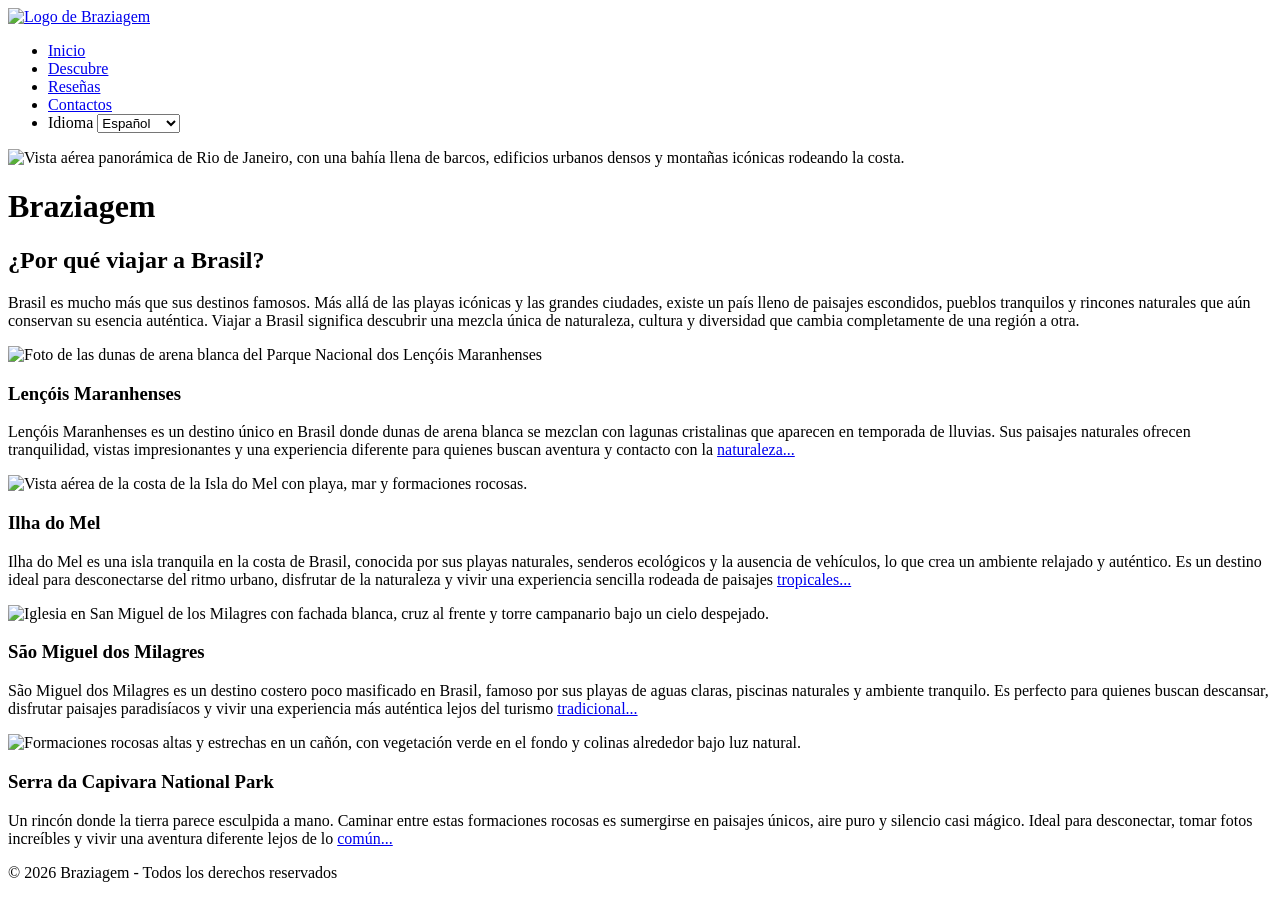
==== index.html @ 57821b8e "Add files via upload" ====
<!DOCTYPE html>
<html lang="es">
<head>
    <meta charset="UTF-8">
    <meta name="viewport" content="width=device-width, initial-scale=1.0">
    <title>Braziagem | Descubre Brasil auténtico</title>
    <meta name="description" content="Explora destinos poco conocidos de Brasil. Naturaleza, cultura y lugares únicos lejos del turismo tradicional.">
    <meta name="keywords" content="Brasil, turismo, viajes, destinos, Lençóis Maranhenses, Ilha do Mel">
    <meta name="author" content="Braziagem">
    <link rel="stylesheet" href="css/estilos.css">


</head>
<body>

    <header>

        <div class="logo">
            <a href="index.html">
                <img src="imagenes/General/logo.png" alt="Logo de Braziagem" width="150"  height="150">
            </a>
        </div>

        <nav>
            <ul>
                <li><a href="index.html">Inicio</a></li>
                <li><a href="descubre.html">Descubre</a></li>
                <li><a href="reseñas.html">Reseñas</a></li>
                <li><a href="contactos.html">Contactos</a></li>
                <li>
                    <label for="idioma">Idioma</label>
                    <select id="idioma">
                        <option value="es">Español</option>
                        <option value="en">English</option>
                        <option value="pt">Portugués</option>
                    </select>
                </li>
            </ul>
        </nav>
    
    </header>



        <main>
            

            <img src="imagenes/General/1.jpg" alt="Vista aérea panorámica de Rio de Janeiro, con una bahía llena de barcos, edificios urbanos densos y montañas icónicas rodeando la costa." class="imagen-principal">


                <h1 class="titulo-principal">Braziagem</h1>

            <div class="contenedor-blanco">

                <h2>¿Por qué viajar a Brasil?</h2>
                <p>Brasil es mucho más que sus destinos famosos. Más allá de las playas icónicas y las grandes ciudades,
                 existe un país lleno de paisajes escondidos, pueblos tranquilos y rincones naturales que aún conservan
                  su esencia auténtica. Viajar a Brasil significa descubrir una mezcla única de naturaleza, cultura y 
                  diversidad que cambia completamente de una región a otra.</p>
            </div>


        
            <div class="contenedor">
                <section class="seccion-destacados">

                    <article class="tarjeta-inicio">

                        <div class="imagen-tarjeta">
                            <img src="imagenes/Articulos/Lensois marañenses.jpg" alt="Foto de las dunas de arena blanca del Parque Nacional dos Lençóis Maranhenses ">
                        </div>

                        <div class="texto-tarjeta">
                            <h3>Lençóis Maranhenses</h3>
                            <p>Lençóis Maranhenses es un destino único en Brasil donde dunas de arena blanca se mezclan con lagunas cristalinas que aparecen en 
                                temporada de lluvias. Sus paisajes naturales ofrecen tranquilidad, vistas impresionantes y una experiencia diferente para quienes
                                 buscan aventura y contacto con la <span><a href="articulo1.html">naturaleza...</a></span></p>
                        </div>

                    </article>

                    <article class="tarjeta-inicio">

                        <div class="imagen-tarjeta">
                            <img src="imagenes/Articulos/ilha do mel.jpg" alt="Vista aérea de la costa de la Isla do Mel con playa, mar y formaciones rocosas.">
                        </div>

                        <div class="texto-tarjeta">
                            <h3>Ilha do Mel</h3>
                            <p>Ilha do Mel es una isla tranquila en la costa de Brasil, conocida por sus playas naturales, senderos ecológicos y 
                                la ausencia de vehículos, lo que crea un ambiente relajado y auténtico. Es un destino ideal para desconectarse del ritmo urbano, disfrutar de la naturaleza y
                                vivir una experiencia sencilla rodeada de paisajes <span><a href="articulo2.html">tropicales...</a></span></p>
                        </div>

                    </article>


                    <article class="tarjeta-inicio">

                        <div class="imagen-tarjeta">
                            <img src="imagenes/Articulos/San miguel de los milagros.jpg" alt="Iglesia en San Miguel de los Milagres con fachada blanca, cruz al frente y torre campanario bajo un cielo despejado.">
                        </div>

                        <div class="texto-tarjeta">
                            <h3>São Miguel dos Milagres</h3>
                            <p>São Miguel dos Milagres es un destino costero poco masificado en Brasil, famoso por sus playas de aguas claras, piscinas naturales y ambiente tranquilo.
                                Es perfecto para quienes buscan descansar, disfrutar paisajes paradisíacos y vivir una experiencia más auténtica lejos del turismo <span><a href="articulo3.html">tradicional...</a></span></p>
                        </div>

                    </article>



                    <article class="tarjeta-inicio">

                        <div class="imagen-tarjeta">
                            <img src="imagenes/Articulos/Sierra de la capibara.jpg" alt="Formaciones rocosas altas y estrechas en un cañón, con vegetación verde en el fondo y colinas alrededor bajo luz natural.">
                        </div>

                        <div class="texto-tarjeta">
                            <h3>Serra da Capivara National Park</h3>
                            <p>Un rincón donde la tierra parece esculpida a mano. Caminar entre estas formaciones rocosas es sumergirse en paisajes únicos, aire puro y silencio casi 
                                mágico. Ideal para desconectar, tomar fotos increíbles y vivir una aventura diferente lejos de lo <span><a href="articulo4.html">común...</a></span></p>
                        </div>
                    </article>




                </section>
            </div>
            </main>


            <footer>

                <div class="footer-bottom">
                    <p>© 2026 Braziagem - Todos los derechos reservados</p>
                </div>

            </footer>





        </div>

</body>
</html>
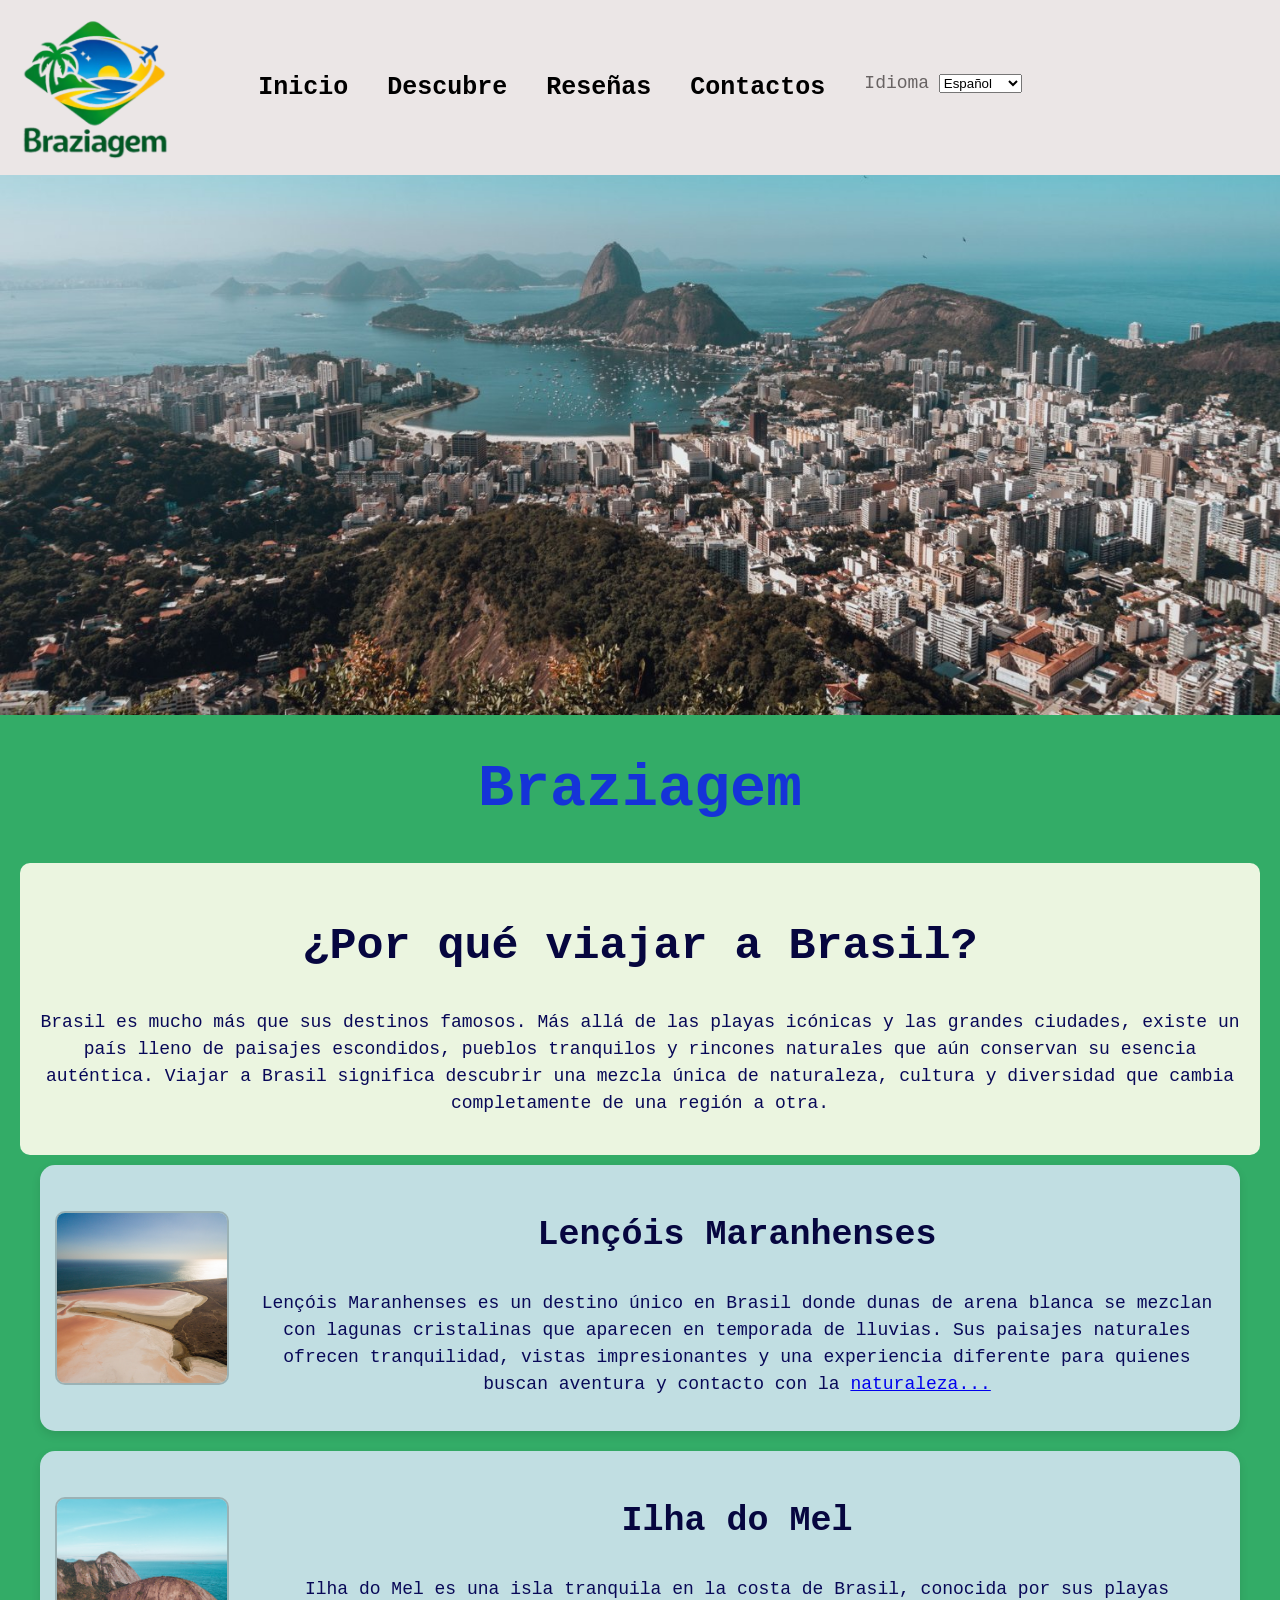
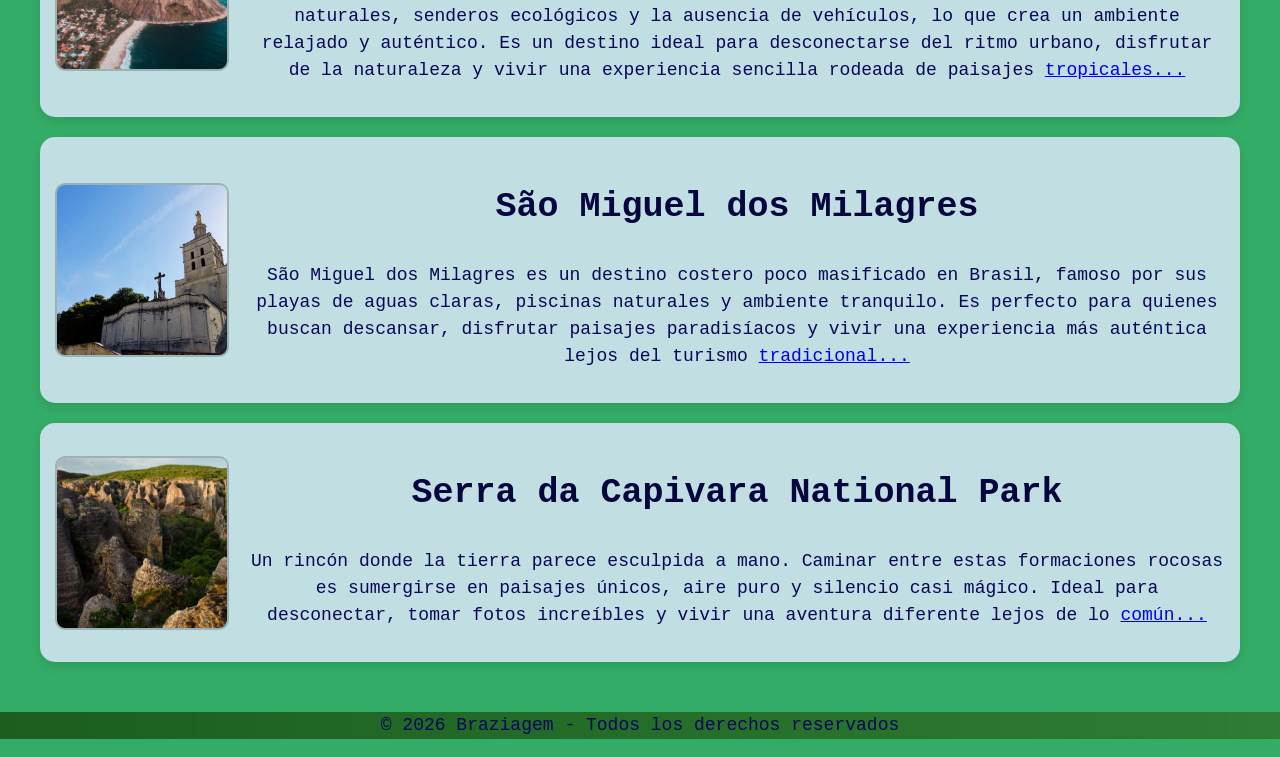
==== commit 0a3c6b19: "Update index.html" ====
--- a/index.html
+++ b/index.html
@@ -17,7 +17,7 @@
 
         <div class="logo">
             <a href="index.html">
-                <img src="imagenes/General/logo.png" alt="Logo de Braziagem" width="150"  height="150">
+                <img src="imagenes/General/logo.png" alt="Logo de Braziagem" width="150"  height="150" fetchpriority="high">
             </a>
         </div>
 
@@ -147,4 +147,4 @@
         </div>
 
 </body>
-</html>+</html>
--- a/css/estilos.css
+++ b/css/estilos.css
@@ -0,0 +1,382 @@
+body{
+    font-family: 'Courier New', Courier, monospace;  /*tipografia de la pagina*/
+    margin: 0;
+    padding: 0;
+    color: rgb(0, 0, 0);
+    background-color: #33ac67;   /* Color del fondo*/
+}
+
+.imagen-principal{
+    width: 100%;
+    height: 60vh;
+    object-fit: cover;
+    display: block;
+}
+
+.contenedor{
+    max-width: 1200px;
+    margin: 0 auto;
+    padding: 0 20px;
+}
+.contenedor-blanco{
+
+    max-width: 1200px;
+    margin: 10px auto;
+    padding: 0 10px;
+    background-color: rgb(235, 245, 224);
+    border-radius: 10px;
+    padding: 20px;
+}
+
+.contenedor-blanco-titulo{
+
+    width: fit-content;
+    max-width: 100%;
+    margin: 15px auto;
+    padding: 20px;
+    background-color: antiquewhite;
+    border-radius: 10px;
+}
+
+
+header{
+    display: grid;
+    grid-template-columns: 1fr auto 1fr;
+    align-items: center;                 /*Los centra verticalmente*/ 
+    padding: 10px 20px;        /*Agrega 10px de espacio interno en los cuatro bordes*/
+    background-color: rgb(235, 230, 230);
+    gap: 20px;
+}           
+
+
+
+.logo{
+    justify-self: start;
+}
+
+.logo img{
+    height: 150px;
+}
+
+@media (max-width: 600px){
+    .logo img{
+        height: 80px;
+    }
+}
+
+
+header nav ul li{
+    padding: 7px; 
+    cursor: pointer;
+}
+
+header nav ul li a{
+    text-decoration: none;
+    color: black;
+    font-weight: bold;
+    font-size: 25px;
+}
+
+
+
+
+header nav ul li a:hover{
+    color: #22ce6c;
+    transition: color 0.3s ease;
+}
+
+header nav ul li label{
+    margin: 0;
+    padding: 0; 
+    color: rgb(104, 99, 99);
+    font-size: 18px; 
+}
+
+h1{
+    color:rgb(21, 51, 216);                /*color de titulos h1*/
+    font-size: 60px;
+    text-align: center;
+}
+
+h2{
+    color: rgb(6, 6, 63);                   /*color de titulos h2-3*/
+    font-size: 45px;
+    text-align:center;
+}
+
+h3{
+    color: rgb(6, 6, 63);                   /*color de titulos h2-3*/
+    font-size: 35px;
+    text-align:center;
+}
+
+
+p{
+    color: rgb(8, 8, 87);                   /*color de titulos h2-3*/
+    font-size: 18px;
+    line-height: 1.5;
+    text-align:center
+}
+
+
+
+
+nav{
+    justify-self: center;
+    align-self: center;
+}
+
+nav ul{
+    list-style: none;
+    display: flex;
+    gap: 25px;
+    margin: 0;
+    padding: 0;
+
+}
+
+
+
+.tarjeta-inicio,
+.tarjeta-contacto{
+    transition: 0.2s ease;
+}
+
+.tarjeta-inicio{
+    display: flex;
+    align-items: center;
+    gap: 20px;
+
+    padding: 15px;
+    background-color: #c1dee2;
+    border-radius: 15px;
+    margin-bottom: 20px;
+    box-shadow: 0 4px 10px rgba(0,0,0,0.1);
+}
+
+.imagen-tarjeta{
+    width: 170px;
+    height: 170px;
+
+    overflow: hidden;
+    flex-shrink: 0;
+
+    border-radius: 10px; 
+
+    border: 2px solid rgba(0,0,0,0.2); 
+}
+
+.imagen-tarjeta img{
+    width: 100%;
+    height: 100%;
+    object-fit: cover;
+    object-position: center;
+}
+
+footer{
+    background: linear-gradient(to right, #1b5e20, #2e7d32);
+    color: white;
+    margin-top: 50px;
+}
+
+/*Contactos */
+
+
+.contenedor-contactos{
+    display: flex;
+    flex-direction: column;
+    align-items: center;
+    gap: 20px;
+}
+
+
+.tarjeta-contacto{
+    display: flex;
+    align-items: center;
+    gap: 20px;
+
+    padding: 15px;
+    background-color: #c1dee2;
+
+    border-radius: 15px;
+    box-shadow: 0 4px 10px rgba(0,0,0,0.1);
+
+    width: 100%;
+    max-width: 600px;
+}
+
+/*Contactos*/
+
+.tarjeta-contacto .imagen-tarjeta{
+    width: 150px;
+    height: 150px;
+
+    overflow: hidden;
+    flex-shrink: 0;
+
+    border-radius: 10px;
+    border: 2px solid rgba(0,0,0,0.2);
+}
+
+.tarjeta-contacto .imagen-tarjeta img{
+    width: 100%;
+    height: 100%;
+    object-fit: cover;
+}
+
+
+.texto-contactos{
+    flex: 1; /* ocupa todo el espacio restante */
+    text-align: center;
+}
+
+.texto-contactos h3{
+    margin: 0 0 5px 0;
+    font-size: 30px;
+}
+
+.texto-contactos p{
+    margin: 0;
+    font-size: 20px;
+}
+
+
+.tarjeta-contacto:hover{
+    transform: translateY(-5px);
+    box-shadow: 0 8px 20px rgba(0,0,0,0.15);
+}
+
+
+@media (max-width: 600px){
+
+    header nav ul li a{
+        font-size: 16px;
+    }
+
+    nav ul{
+        flex-direction: column;
+        align-items: center;
+    }
+
+    .tarjeta-contacto .imagen-tarjeta{
+        width: 120px;
+        height: 120px;
+    }
+
+}
+
+
+/*Reseñas*/
+.tarjeta-reseña{
+    max-width: 700px;
+    margin: 20px auto;
+    transition: 0.2s ease;
+
+    background-color: #c1dee2;
+    border-radius: 15px;
+    overflow: hidden;
+
+    box-shadow: 0 4px 10px rgba(0,0,0,0.1);
+}
+
+
+.reseña-header{
+    display: flex;
+    gap: 20px;
+    padding: 15px;
+    border-bottom: 2px solid rgba(0,0,0,0.1);
+}
+
+
+.reseña-imagen{
+    width: 120px;
+    height: 120px;
+    flex-shrink: 0;
+    overflow: hidden;
+    border-radius: 10px;
+}
+
+.reseña-imagen img{
+    width: 100%;
+    height: 100%;
+    object-fit: cover;
+}
+
+
+.reseña-info{
+    flex: 1;
+    display: flex;
+    flex-direction: column;
+    justify-content: center;
+}
+
+.reseña-info h3{
+    margin: 0 0 5px 0;
+    font-size: 24px;
+}
+
+.reseña-info p{
+    margin: 0;
+    font-size: 16px;
+}
+
+
+.reseña-cuerpo{
+    padding: 15px;
+    background-color: #e8f4f6;
+
+}
+.reseña-meta{
+    display: flex;
+    justify-content: space-between;
+    align-items: center;
+    border-bottom: 1px solid rgba(0,0,0,0.1);
+    padding-bottom: 5px;
+
+    font-size: 14px;
+    color: #555;
+    margin-bottom: 10px;
+}
+
+.reseña-cuerpo p{
+    margin: 0;
+    font-size: 16px;
+    line-height: 1.5;
+}
+
+.tarjeta-reseña:hover{
+    transform: translateY(-5px);
+    box-shadow: 0 8px 20px rgba(0,0,0,0.15);
+}
+
+@media (max-width: 600px){
+
+    .reseña-meta{
+        flex-direction: column;
+        gap: 5px;
+        text-align: center;
+    }
+
+}
+
+
+
+@media (max-width: 600px){
+
+    .reseña-header{
+        flex-direction: column;
+        align-items: center;
+        text-align: center;
+    }
+
+    .reseña-imagen{
+        width: 100px;
+        height: 100px;
+    }
+
+}
+
+.oculto{
+    position: absolute;
+    left: -9999px;
+}
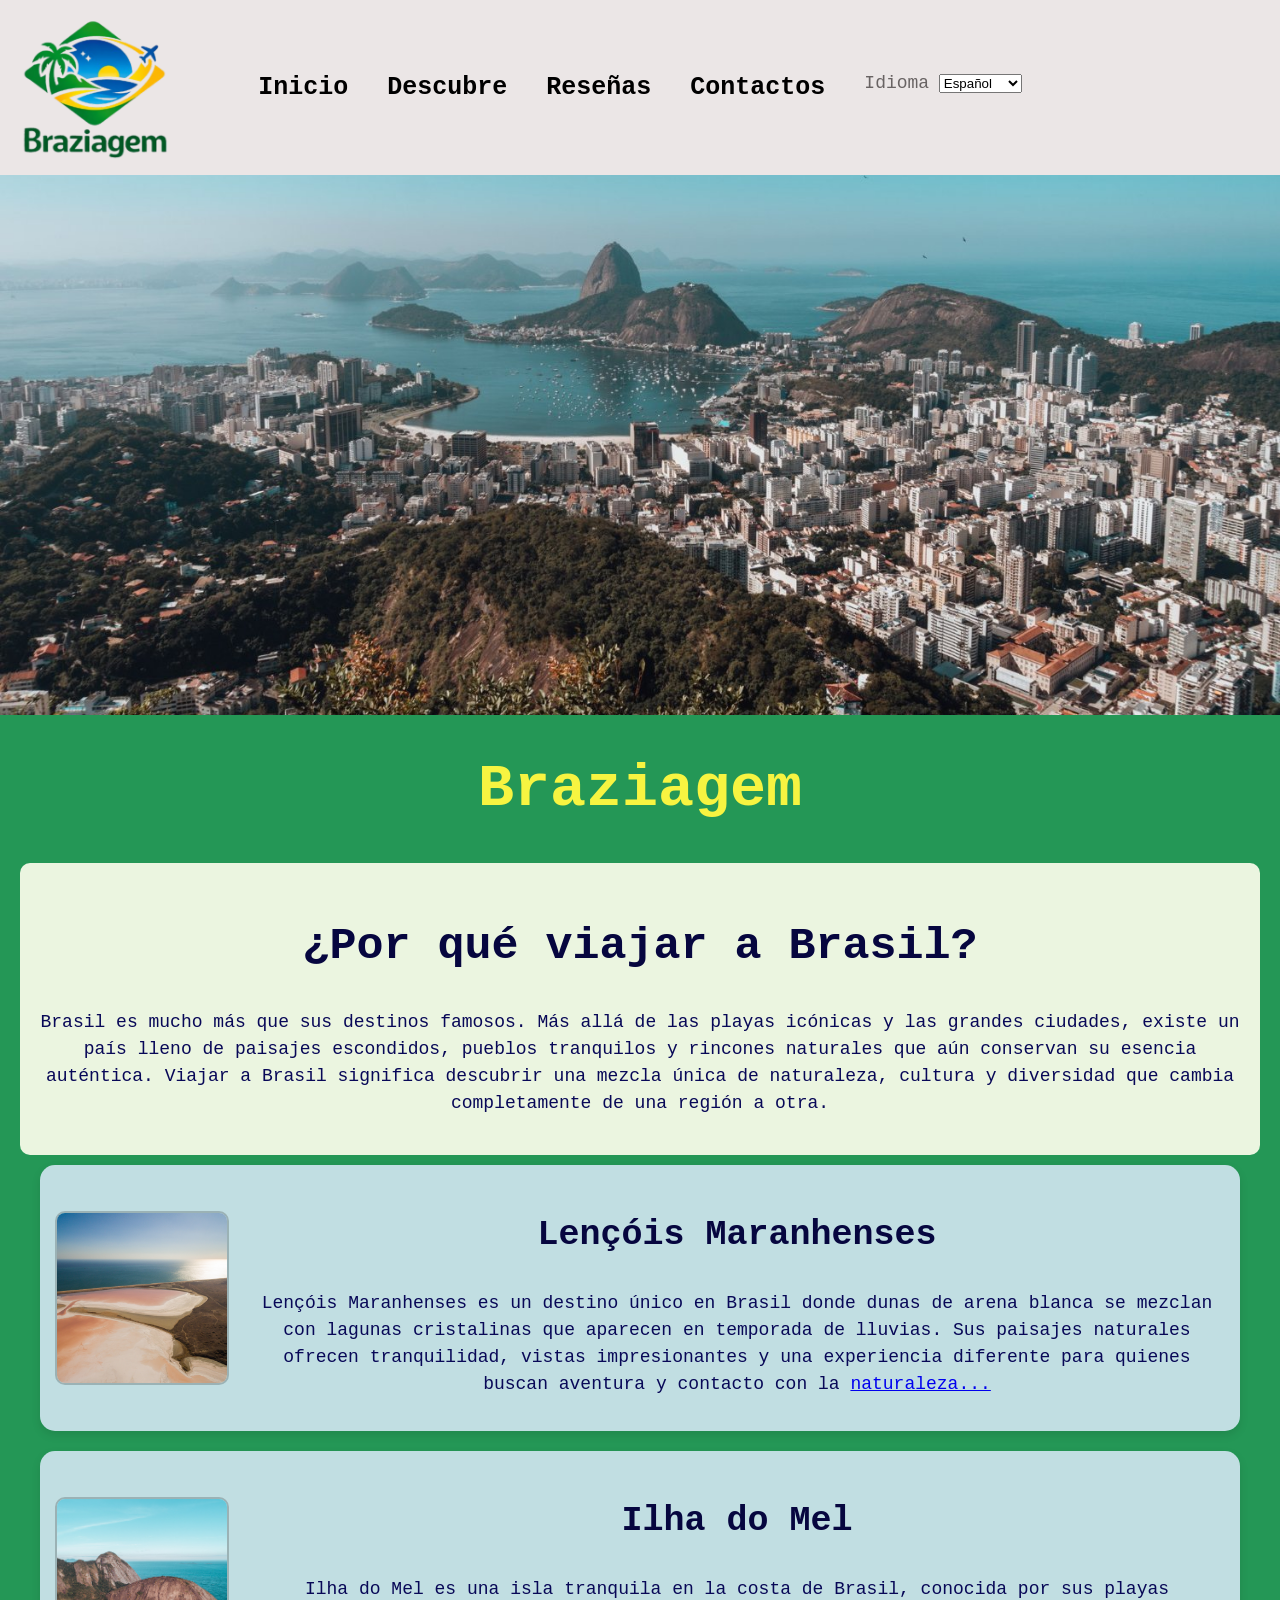
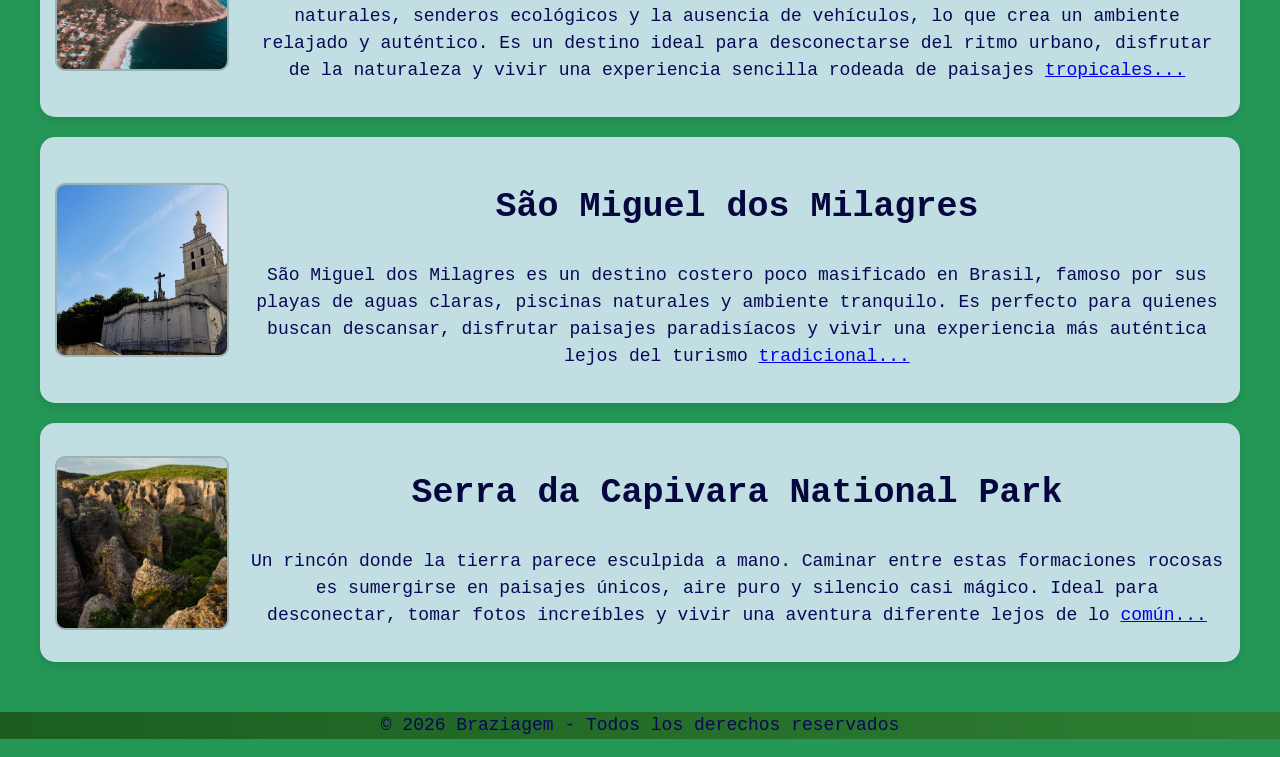
==== commit 50351b60: "Add files via upload" ====
--- a/index.html
+++ b/index.html
@@ -89,7 +89,7 @@
                             <h3>Ilha do Mel</h3>
                             <p>Ilha do Mel es una isla tranquila en la costa de Brasil, conocida por sus playas naturales, senderos ecológicos y 
                                 la ausencia de vehículos, lo que crea un ambiente relajado y auténtico. Es un destino ideal para desconectarse del ritmo urbano, disfrutar de la naturaleza y
-                                vivir una experiencia sencilla rodeada de paisajes <span><a href="articulo2.html">tropicales...</a></span></p>
+                                vivir una experiencia sencilla rodeada de paisajes <span><a href="articulo4.html">tropicales...</a></span></p>
                         </div>
 
                     </article>
@@ -104,7 +104,7 @@
                         <div class="texto-tarjeta">
                             <h3>São Miguel dos Milagres</h3>
                             <p>São Miguel dos Milagres es un destino costero poco masificado en Brasil, famoso por sus playas de aguas claras, piscinas naturales y ambiente tranquilo.
-                                Es perfecto para quienes buscan descansar, disfrutar paisajes paradisíacos y vivir una experiencia más auténtica lejos del turismo <span><a href="articulo3.html">tradicional...</a></span></p>
+                                Es perfecto para quienes buscan descansar, disfrutar paisajes paradisíacos y vivir una experiencia más auténtica lejos del turismo <span><a href="articulo2.html">tradicional...</a></span></p>
                         </div>
 
                     </article>
@@ -120,7 +120,7 @@
                         <div class="texto-tarjeta">
                             <h3>Serra da Capivara National Park</h3>
                             <p>Un rincón donde la tierra parece esculpida a mano. Caminar entre estas formaciones rocosas es sumergirse en paisajes únicos, aire puro y silencio casi 
-                                mágico. Ideal para desconectar, tomar fotos increíbles y vivir una aventura diferente lejos de lo <span><a href="articulo4.html">común...</a></span></p>
+                                mágico. Ideal para desconectar, tomar fotos increíbles y vivir una aventura diferente lejos de lo <span><a href="articulo3.html">común...</a></span></p>
                         </div>
                     </article>
 
@@ -147,4 +147,4 @@
         </div>
 
 </body>
-</html>
+</html>
--- a/css/estilos.css
+++ b/css/estilos.css
@@ -3,7 +3,7 @@
     margin: 0;
     padding: 0;
     color: rgb(0, 0, 0);
-    background-color: #33ac67;   /* Color del fondo*/
+    background-color: #249756;   /* Color del fondo*/
 }
 
 .imagen-principal{
@@ -42,8 +42,8 @@
 header{
     display: grid;
     grid-template-columns: 1fr auto 1fr;
-    align-items: center;                 /*Los centra verticalmente*/ 
-    padding: 10px 20px;        /*Agrega 10px de espacio interno en los cuatro bordes*/
+    align-items: center;                 
+    padding: 10px 20px;        
     background-color: rgb(235, 230, 230);
     gap: 20px;
 }           
@@ -93,7 +93,7 @@
 }
 
 h1{
-    color:rgb(21, 51, 216);                /*color de titulos h1*/
+    color:rgb(247, 244, 65);                /*color de titulos h1*/
     font-size: 60px;
     text-align: center;
 }
@@ -179,8 +179,8 @@
     margin-top: 50px;
 }
 
+
 /*Contactos */
-
 
 .contenedor-contactos{
     display: flex;
@@ -226,7 +226,7 @@
 
 
 .texto-contactos{
-    flex: 1; /* ocupa todo el espacio restante */
+    flex: 1; 
     text-align: center;
 }
 
@@ -380,3 +380,99 @@
     position: absolute;
     left: -9999px;
 }
+
+
+/*Descubre*/
+
+.grid-descubre{
+    display: grid;
+    grid-template-columns: repeat(3, 1fr);
+    gap: 20px;
+    margin-top: 30px;
+}
+
+.card-descubre{
+    background: white;
+    border-radius: 15px;
+    overflow: hidden;
+    box-shadow: 0 5px 15px rgba(0,0,0,0.1);
+    padding: 10px;
+    margin: 10px;
+}
+
+.descubre{
+    margin-top: 40px;
+}
+
+
+
+.card-descubre img{
+    width: 100%;
+    height: 200px;
+    object-fit: cover;
+    border-radius: 15px;
+}
+
+.card-descubre h3,
+.card-descubre p{
+    padding: 10px;
+}
+
+@media (max-width: 768px){
+    .grid-descubre{
+        grid-template-columns: 1fr;
+    }
+}
+
+/*Articulo*/
+.contenedor-articulo {
+  max-width: 900px;          /* ancho máximo en pantallas grandes */
+  margin: 40px auto;         /* centra el rectángulo */
+  padding: 25px;             /* espacio interno */
+  background-color: #f8e8c4; /* fondo blanco */
+  border-radius: 12px;       /* bordes redondeados */
+  box-shadow: 0 4px 12px rgba(0,0,0,0.1); /* sombra suave */
+}
+
+
+.contenedor-articulo h2 {
+  color: #009739; /* verde Brasil */
+  margin-bottom: 15px;
+}
+
+
+.contenedor-articulo p {
+  line-height: 1.7;
+  text-align: justify;
+}
+
+@media (max-width: 768px) {
+  .contenedor-articulo {
+    margin: 20px;
+    padding: 20px;
+  }
+}
+
+@media (max-width: 480px) {
+  .contenedor-articulo {
+    margin: 15px;
+    padding: 15px;
+  }
+
+  .contenedor-articulo h2 {
+    font-size: 1.3rem;
+  }
+}
+
+
+
+
+
+
+
+
+
+
+
+
+
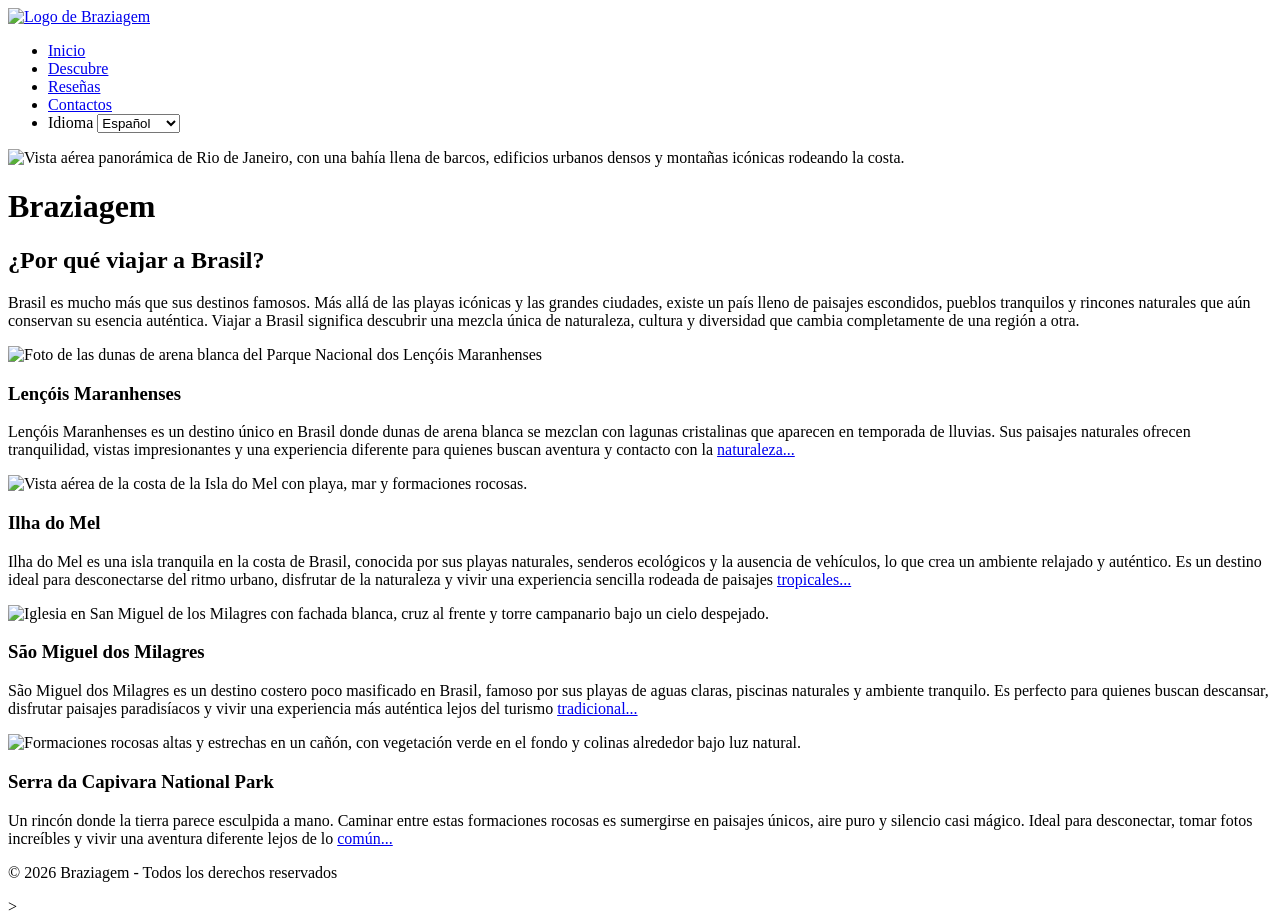
==== commit 4914bbc4: "Add files via upload" ====
--- a/index.html
+++ b/index.html
@@ -67,7 +67,7 @@
                     <article class="tarjeta-inicio">
 
                         <div class="imagen-tarjeta">
-                            <img src="imagenes/Articulos/Lensois marañenses.jpg" alt="Foto de las dunas de arena blanca del Parque Nacional dos Lençóis Maranhenses ">
+                            <img src="imagenes/Articulos/Lensois marañenses.jpg"  loading="lazy" alt="Foto de las dunas de arena blanca del Parque Nacional dos Lençóis Maranhenses ">
                         </div>
 
                         <div class="texto-tarjeta">
@@ -82,7 +82,7 @@
                     <article class="tarjeta-inicio">
 
                         <div class="imagen-tarjeta">
-                            <img src="imagenes/Articulos/ilha do mel.jpg" alt="Vista aérea de la costa de la Isla do Mel con playa, mar y formaciones rocosas.">
+                            <img src="imagenes/Articulos/ilha do mel.jpg" loading="lazy"  alt="Vista aérea de la costa de la Isla do Mel con playa, mar y formaciones rocosas.">
                         </div>
 
                         <div class="texto-tarjeta">
@@ -98,7 +98,7 @@
                     <article class="tarjeta-inicio">
 
                         <div class="imagen-tarjeta">
-                            <img src="imagenes/Articulos/San miguel de los milagros.jpg" alt="Iglesia en San Miguel de los Milagres con fachada blanca, cruz al frente y torre campanario bajo un cielo despejado.">
+                            <img src="imagenes/Articulos/San miguel de los milagros.jpg" loading="lazy"  alt="Iglesia en San Miguel de los Milagres con fachada blanca, cruz al frente y torre campanario bajo un cielo despejado.">
                         </div>
 
                         <div class="texto-tarjeta">
@@ -114,7 +114,7 @@
                     <article class="tarjeta-inicio">
 
                         <div class="imagen-tarjeta">
-                            <img src="imagenes/Articulos/Sierra de la capibara.jpg" alt="Formaciones rocosas altas y estrechas en un cañón, con vegetación verde en el fondo y colinas alrededor bajo luz natural.">
+                            <img src="imagenes/Articulos/Sierra de la capibara.jpg" loading="lazy" alt="Formaciones rocosas altas y estrechas en un cañón, con vegetación verde en el fondo y colinas alrededor bajo luz natural.">
                         </div>
 
                         <div class="texto-tarjeta">
@@ -144,7 +144,7 @@
 
 
 
-        </div>
+        </main>>
 
 </body>
 </html>
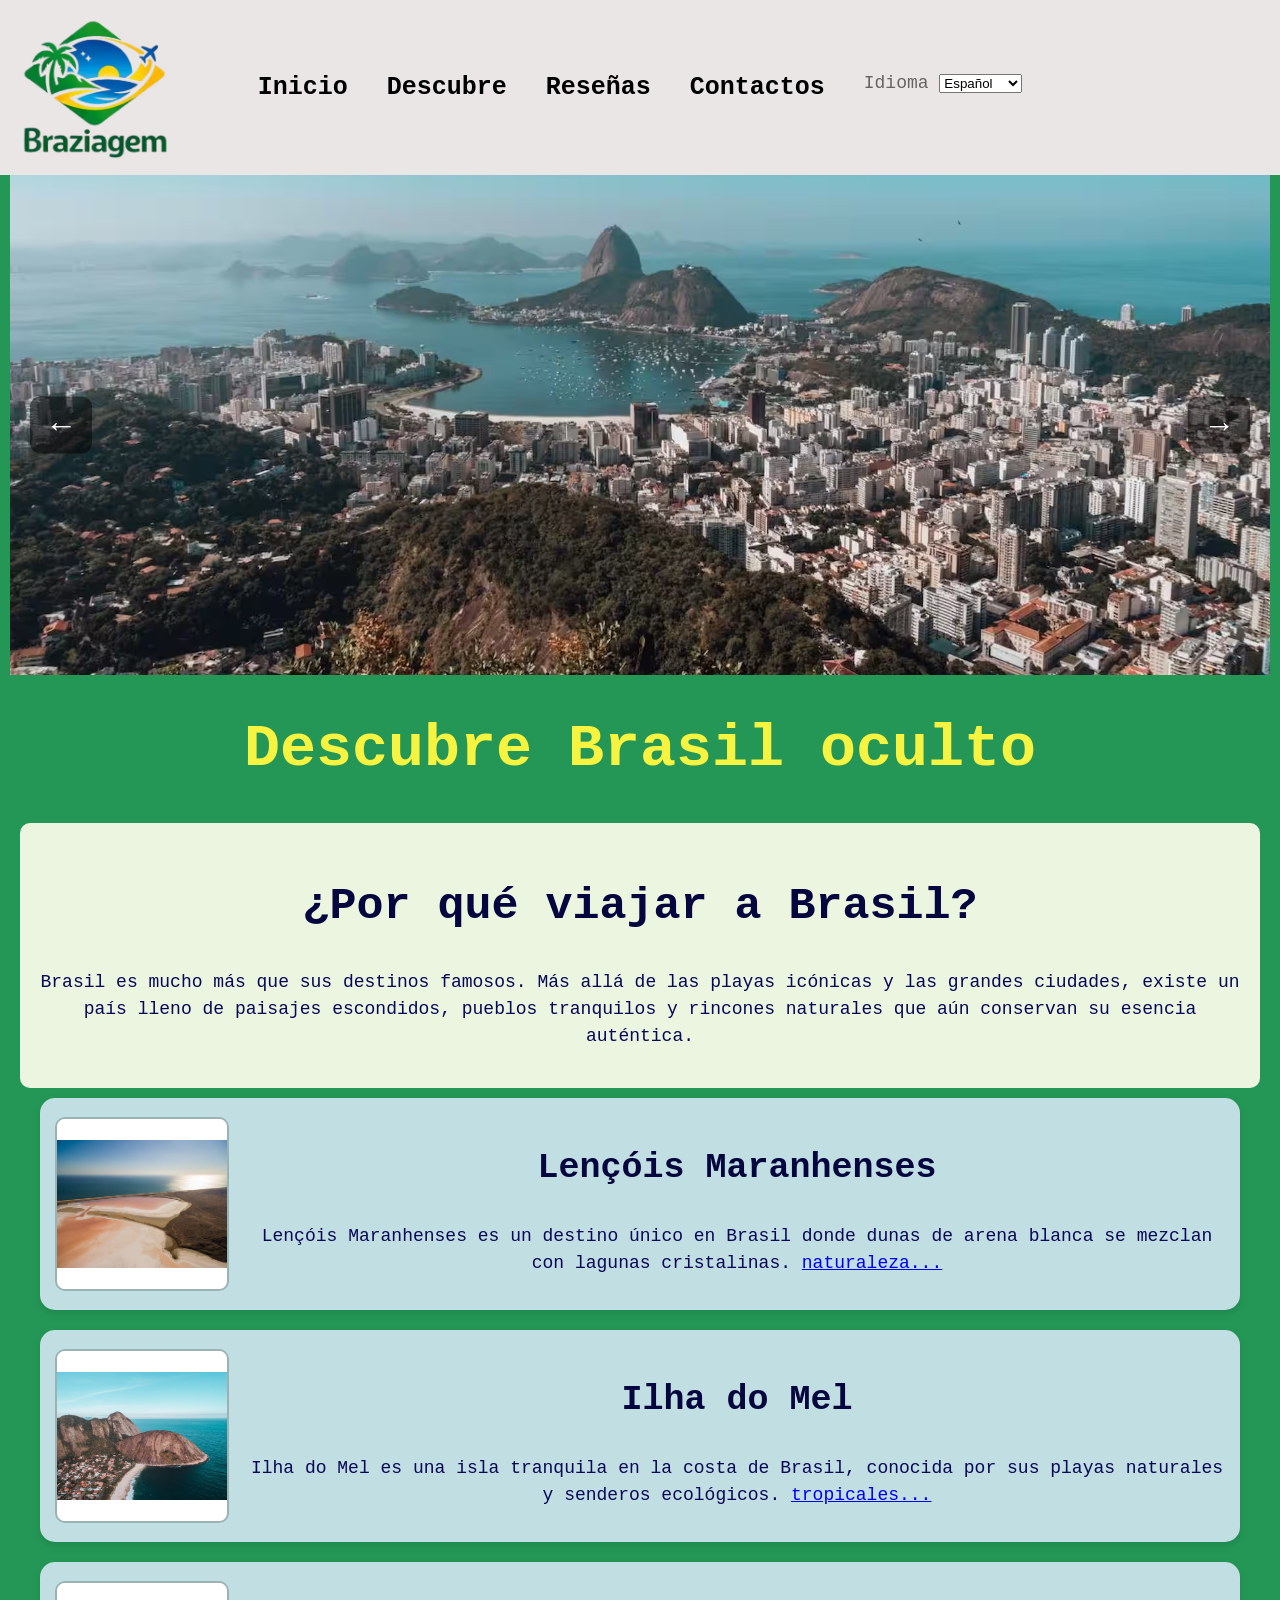
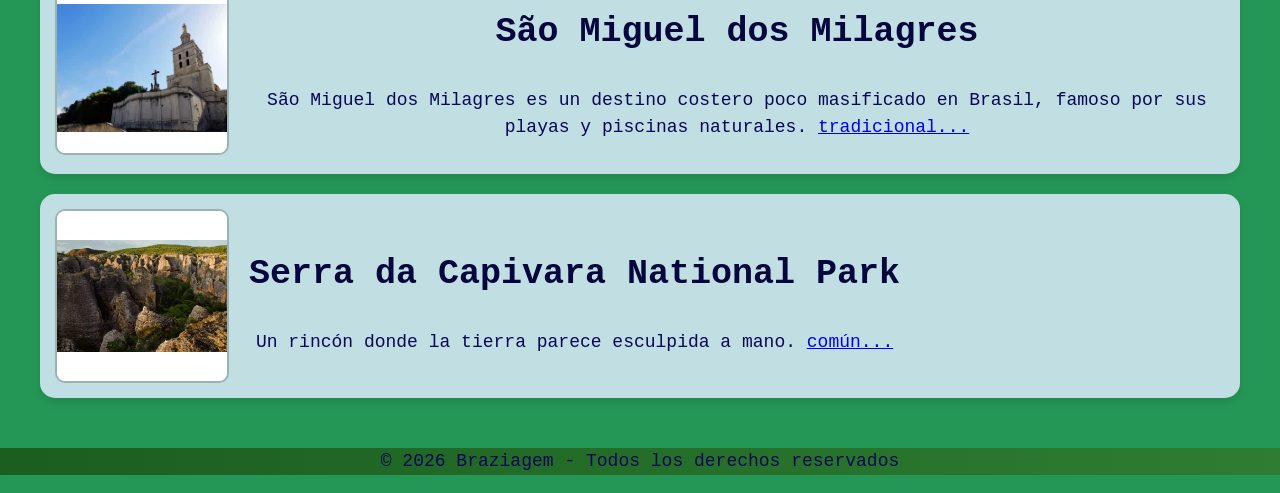
==== commit 364efbe5: "Add files via upload" ====
--- a/index.html
+++ b/index.html
@@ -1,150 +1,515 @@
 <!DOCTYPE html>
 <html lang="es">
+
 <head>
+
     <meta charset="UTF-8">
     <meta name="viewport" content="width=device-width, initial-scale=1.0">
+
     <title>Braziagem | Descubre Brasil auténtico</title>
+
     <meta name="description" content="Explora destinos poco conocidos de Brasil. Naturaleza, cultura y lugares únicos lejos del turismo tradicional.">
+
     <meta name="keywords" content="Brasil, turismo, viajes, destinos, Lençóis Maranhenses, Ilha do Mel">
+
     <meta name="author" content="Braziagem">
+
     <link rel="stylesheet" href="css/estilos.css">
 
-
 </head>
+
+
+
 <body>
 
-    <header>
-
-        <div class="logo">
-            <a href="index.html">
-                <img src="imagenes/General/logo.png" alt="Logo de Braziagem" width="150"  height="150" fetchpriority="high">
-            </a>
+<header>
+
+    <div class="logo">
+
+        <a href="index.html">
+
+            <img src="imagenes/General/logo.avif"
+            alt="Logo de Braziagem"
+            fetchpriority="high">
+
+        </a>
+
+    </div>
+
+
+
+    <button class="menu-toggle" id="menu-toggle">
+        ☰
+    </button>
+
+
+
+    <nav id="nav">
+
+        <ul>
+
+            <li>
+
+                <a href="index.html"
+
+                data-es="Inicio"
+                data-en="Home"
+                data-pt="Início">
+
+                Inicio
+
+                </a>
+
+            </li>
+
+
+
+            <li>
+
+                <a href="descubre.html"
+
+                data-es="Descubre"
+                data-en="Discover"
+                data-pt="Descubra">
+
+                Descubre
+
+                </a>
+
+            </li>
+
+
+
+            <li>
+
+                <a href="reseñas.html"
+
+                data-es="Reseñas"
+                data-en="Reviews"
+                data-pt="Avaliações">
+
+                Reseñas
+
+                </a>
+
+            </li>
+
+
+
+            <li>
+
+                <a href="contactos.html"
+
+                data-es="Contactos"
+                data-en="Contacts"
+                data-pt="Contatos">
+
+                Contactos
+
+                </a>
+
+            </li>
+
+
+
+            <li>
+
+                <label for="idioma"
+
+                data-es="Idioma"
+                data-en="Language"
+                data-pt="Idioma">
+
+                Idioma
+
+                </label>
+
+
+
+                <select id="idioma">
+
+                    <option value="es">Español</option>
+                    <option value="en">English</option>
+                    <option value="pt">Português</option>
+
+                </select>
+
+            </li>
+
+        </ul>
+
+    </nav>
+
+</header>
+
+
+
+
+
+<main>
+
+
+    <!-- SLIDER -->
+
+    <section class="slider">
+
+        <div class="slides">
+
+            <img src="imagenes/General/1.avif"
+            class="slide active"
+
+            alt="Vista aérea panorámica de Rio de Janeiro, con una bahía llena de barcos, edificios urbanos densos y montañas icónicas rodeando la costa">
+
+
+
+            <img src="imagenes/General/2.avif"
+            class="slide"
+
+            alt="Imagen al atardecer desde la playa hacia los edificios de la costa y algunos surfistas caminando">
+
+
+
+            <img src="imagenes/General/3.avif"
+            class="slide"
+
+            alt="Imagen al atardecer desde la playa hacia los edificios de la costa">
+
         </div>
 
-        <nav>
-            <ul>
-                <li><a href="index.html">Inicio</a></li>
-                <li><a href="descubre.html">Descubre</a></li>
-                <li><a href="reseñas.html">Reseñas</a></li>
-                <li><a href="contactos.html">Contactos</a></li>
-                <li>
-                    <label for="idioma">Idioma</label>
-                    <select id="idioma">
-                        <option value="es">Español</option>
-                        <option value="en">English</option>
-                        <option value="pt">Portugués</option>
-                    </select>
-                </li>
-            </ul>
-        </nav>
-    
-    </header>
-
-
-
-        <main>
-            
-
-            <img src="imagenes/General/1.jpg" alt="Vista aérea panorámica de Rio de Janeiro, con una bahía llena de barcos, edificios urbanos densos y montañas icónicas rodeando la costa." class="imagen-principal">
-
-
-                <h1 class="titulo-principal">Braziagem</h1>
-
-            <div class="contenedor-blanco">
-
-                <h2>¿Por qué viajar a Brasil?</h2>
-                <p>Brasil es mucho más que sus destinos famosos. Más allá de las playas icónicas y las grandes ciudades,
-                 existe un país lleno de paisajes escondidos, pueblos tranquilos y rincones naturales que aún conservan
-                  su esencia auténtica. Viajar a Brasil significa descubrir una mezcla única de naturaleza, cultura y 
-                  diversidad que cambia completamente de una región a otra.</p>
-            </div>
-
-
-        
-            <div class="contenedor">
-                <section class="seccion-destacados">
-
-                    <article class="tarjeta-inicio">
-
-                        <div class="imagen-tarjeta">
-                            <img src="imagenes/Articulos/Lensois marañenses.jpg"  loading="lazy" alt="Foto de las dunas de arena blanca del Parque Nacional dos Lençóis Maranhenses ">
-                        </div>
-
-                        <div class="texto-tarjeta">
-                            <h3>Lençóis Maranhenses</h3>
-                            <p>Lençóis Maranhenses es un destino único en Brasil donde dunas de arena blanca se mezclan con lagunas cristalinas que aparecen en 
-                                temporada de lluvias. Sus paisajes naturales ofrecen tranquilidad, vistas impresionantes y una experiencia diferente para quienes
-                                 buscan aventura y contacto con la <span><a href="articulo1.html">naturaleza...</a></span></p>
-                        </div>
-
-                    </article>
-
-                    <article class="tarjeta-inicio">
-
-                        <div class="imagen-tarjeta">
-                            <img src="imagenes/Articulos/ilha do mel.jpg" loading="lazy"  alt="Vista aérea de la costa de la Isla do Mel con playa, mar y formaciones rocosas.">
-                        </div>
-
-                        <div class="texto-tarjeta">
-                            <h3>Ilha do Mel</h3>
-                            <p>Ilha do Mel es una isla tranquila en la costa de Brasil, conocida por sus playas naturales, senderos ecológicos y 
-                                la ausencia de vehículos, lo que crea un ambiente relajado y auténtico. Es un destino ideal para desconectarse del ritmo urbano, disfrutar de la naturaleza y
-                                vivir una experiencia sencilla rodeada de paisajes <span><a href="articulo4.html">tropicales...</a></span></p>
-                        </div>
-
-                    </article>
-
-
-                    <article class="tarjeta-inicio">
-
-                        <div class="imagen-tarjeta">
-                            <img src="imagenes/Articulos/San miguel de los milagros.jpg" loading="lazy"  alt="Iglesia en San Miguel de los Milagres con fachada blanca, cruz al frente y torre campanario bajo un cielo despejado.">
-                        </div>
-
-                        <div class="texto-tarjeta">
-                            <h3>São Miguel dos Milagres</h3>
-                            <p>São Miguel dos Milagres es un destino costero poco masificado en Brasil, famoso por sus playas de aguas claras, piscinas naturales y ambiente tranquilo.
-                                Es perfecto para quienes buscan descansar, disfrutar paisajes paradisíacos y vivir una experiencia más auténtica lejos del turismo <span><a href="articulo2.html">tradicional...</a></span></p>
-                        </div>
-
-                    </article>
-
-
-
-                    <article class="tarjeta-inicio">
-
-                        <div class="imagen-tarjeta">
-                            <img src="imagenes/Articulos/Sierra de la capibara.jpg" loading="lazy" alt="Formaciones rocosas altas y estrechas en un cañón, con vegetación verde en el fondo y colinas alrededor bajo luz natural.">
-                        </div>
-
-                        <div class="texto-tarjeta">
-                            <h3>Serra da Capivara National Park</h3>
-                            <p>Un rincón donde la tierra parece esculpida a mano. Caminar entre estas formaciones rocosas es sumergirse en paisajes únicos, aire puro y silencio casi 
-                                mágico. Ideal para desconectar, tomar fotos increíbles y vivir una aventura diferente lejos de lo <span><a href="articulo3.html">común...</a></span></p>
-                        </div>
-                    </article>
-
-
-
-
-                </section>
-            </div>
-            </main>
-
-
-            <footer>
-
-                <div class="footer-bottom">
-                    <p>© 2026 Braziagem - Todos los derechos reservados</p>
-                </div>
-
-            </footer>
-
-
-
-
-
-        </main>>
+
+
+        <button class="flecha izquierda" id="anterior">
+            ←
+        </button>
+
+
+
+        <button class="flecha derecha" id="siguiente">
+            →
+        </button>
+
+    </section>
+
+
+
+
+    <h1
+
+    data-es="Descubre Brasil oculto"
+    data-en="Discover hidden Brazil"
+    data-pt="Descubra o Brasil oculto">
+
+    Descubre Brasil oculto
+
+    </h1>
+
+
+
+
+    <div class="contenedor-blanco">
+
+        <h2
+
+        data-es="¿Por qué viajar a Brasil?"
+        data-en="Why travel to Brazil?"
+        data-pt="Por que viajar para o Brasil?">
+
+        ¿Por qué viajar a Brasil?
+
+        </h2>
+
+
+
+        <p
+
+        data-es="Brasil es mucho más que sus destinos famosos. Más allá de las playas icónicas y las grandes ciudades, existe un país lleno de paisajes escondidos, pueblos tranquilos y rincones naturales que aún conservan su esencia auténtica. Viajar a Brasil significa descubrir una mezcla única de naturaleza, cultura y diversidad que cambia completamente de una región a otra."
+
+        data-en="Brazil is much more than its famous destinations. Beyond iconic beaches and large cities, there is a country full of hidden landscapes, peaceful towns, and natural corners that still preserve their authentic essence. Traveling through Brazil means discovering a unique mix of nature, culture, and diversity that changes completely from one region to another."
+
+        data-pt="O Brasil é muito mais do que seus destinos famosos. Além das praias icônicas e das grandes cidades, existe um país cheio de paisagens escondidas, vilarejos tranquilos e cantos naturais que ainda preservam sua essência autêntica. Viajar pelo Brasil significa descobrir uma mistura única de natureza, cultura e diversidade que muda completamente de uma região para outra.">
+
+        Brasil es mucho más que sus destinos famosos. Más allá de las playas icónicas y las grandes ciudades, existe un país lleno de paisajes escondidos, pueblos tranquilos y rincones naturales que aún conservan su esencia auténtica.
+
+        </p>
+
+    </div>
+
+
+
+
+
+    <div class="contenedor">
+
+        <section class="seccion-destacados">
+
+
+
+            <!-- TARJETA 1 -->
+
+            <article class="tarjeta-inicio">
+
+                <div class="imagen-tarjeta">
+
+                    <img src="imagenes/Articulos/Lensois marañenses.avif"
+                    loading="lazy"
+
+                    alt="Foto de las dunas de arena blanca del Parque Nacional dos Lençóis Maranhenses"
+
+                    class="modal-img">
+
+                </div>
+
+
+
+                <div class="texto-tarjeta">
+
+                    <h3>Lençóis Maranhenses</h3>
+
+
+
+                    <p
+
+                    data-es="Lençóis Maranhenses es un destino único en Brasil donde dunas de arena blanca se mezclan con lagunas cristalinas que aparecen en temporada de lluvias. Sus paisajes naturales ofrecen tranquilidad, vistas impresionantes y una experiencia diferente para quienes buscan aventura y contacto con la naturaleza."
+
+                    data-en="Lençóis Maranhenses is a unique destination in Brazil where white sand dunes blend with crystal-clear lagoons that appear during the rainy season. Its natural landscapes offer tranquility, breathtaking views, and a different experience for those seeking adventure and contact with nature."
+
+                    data-pt="Lençóis Maranhenses é um destino único no Brasil onde dunas de areia branca se misturam com lagoas cristalinas que aparecem durante a temporada de chuvas. Suas paisagens naturais oferecem tranquilidade, vistas impressionantes e uma experiência diferente para quem busca aventura e contato com a natureza.">
+
+                    Lençóis Maranhenses es un destino único en Brasil donde dunas de arena blanca se mezclan con lagunas cristalinas.
+
+                    <span>
+
+                        <a href="articulo1.html"
+
+                        data-es="naturaleza..."
+                        data-en="nature..."
+                        data-pt="natureza...">
+
+                        naturaleza...
+
+                        </a>
+
+                    </span>
+
+                    </p>
+
+                </div>
+
+            </article>
+
+
+
+
+            <!-- TARJETA 2 -->
+
+            <article class="tarjeta-inicio">
+
+                <div class="imagen-tarjeta">
+
+                    <img src="imagenes/Articulos/ilha do mel.avif"
+                    loading="lazy"
+
+                    alt="Vista aérea de la costa de Ilha do Mel"
+
+                    class="modal-img">
+
+                </div>
+
+
+
+                <div class="texto-tarjeta">
+
+                    <h3>Ilha do Mel</h3>
+
+
+
+                    <p
+
+                    data-es="Ilha do Mel es una isla tranquila en la costa de Brasil, conocida por sus playas naturales, senderos ecológicos y la ausencia de vehículos, lo que crea un ambiente relajado y auténtico."
+
+                    data-en="Ilha do Mel is a peaceful island on the Brazilian coast, known for its natural beaches, ecological trails, and the absence of vehicles, creating a relaxed and authentic atmosphere."
+
+                    data-pt="Ilha do Mel é uma ilha tranquila na costa do Brasil, conhecida por suas praias naturais, trilhas ecológicas e ausência de veículos, criando um ambiente relaxante e autêntico.">
+
+                    Ilha do Mel es una isla tranquila en la costa de Brasil, conocida por sus playas naturales y senderos ecológicos.
+
+                    <span>
+
+                        <a href="articulo4.html"
+
+                        data-es="tropicales..."
+                        data-en="tropical..."
+                        data-pt="tropicais...">
+
+                        tropicales...
+
+                        </a>
+
+                    </span>
+
+                    </p>
+
+                </div>
+
+            </article>
+
+
+
+
+            <!-- TARJETA 3 -->
+
+            <article class="tarjeta-inicio">
+
+                <div class="imagen-tarjeta">
+
+                    <img src="imagenes/Articulos/San miguel de los milagros.avif"
+                    loading="lazy"
+
+                    alt="Iglesia en São Miguel dos Milagres"
+
+                    class="modal-img">
+
+                </div>
+
+
+
+                <div class="texto-tarjeta">
+
+                    <h3>São Miguel dos Milagres</h3>
+
+
+
+                    <p
+
+                    data-es="São Miguel dos Milagres es un destino costero poco masificado en Brasil, famoso por sus playas de aguas claras, piscinas naturales y ambiente tranquilo."
+
+                    data-en="São Miguel dos Milagres is a peaceful coastal destination in Brazil, famous for its clear-water beaches, natural pools, and calm atmosphere."
+
+                    data-pt="São Miguel dos Milagres é um destino costeiro tranquilo no Brasil, famoso por suas praias de águas claras, piscinas naturais e ambiente calmo.">
+
+                    São Miguel dos Milagres es un destino costero poco masificado en Brasil, famoso por sus playas y piscinas naturales.
+
+                    <span>
+
+                        <a href="articulo2.html"
+
+                        data-es="tradicional..."
+                        data-en="traditional..."
+                        data-pt="tradicional...">
+
+                        tradicional...
+
+                        </a>
+
+                    </span>
+
+                    </p>
+
+                </div>
+
+            </article>
+
+
+
+
+            <!-- TARJETA 4 -->
+
+            <article class="tarjeta-inicio">
+
+                <div class="imagen-tarjeta">
+
+                    <img src="imagenes/Articulos/Sierra de la capibara.avif"
+                    loading="lazy"
+
+                    alt="Formaciones rocosas en Serra da Capivara"
+
+                    class="modal-img">
+
+                </div>
+
+
+
+                <div class="texto-tarjeta">
+
+                    <h3>Serra da Capivara National Park</h3>
+
+
+
+                    <p
+
+                    data-es="Un rincón donde la tierra parece esculpida a mano. Caminar entre estas formaciones rocosas es sumergirse en paisajes únicos y vivir una aventura diferente."
+
+                    data-en="A place where the earth seems sculpted by hand. Walking among these rock formations means diving into unique landscapes and living a different adventure."
+
+                    data-pt="Um lugar onde a terra parece esculpida à mão. Caminhar entre essas formações rochosas é mergulhar em paisagens únicas e viver uma aventura diferente.">
+
+                    Un rincón donde la tierra parece esculpida a mano.
+
+                    <span>
+
+                        <a href="articulo3.html"
+
+                        data-es="común..."
+                        data-en="ordinary..."
+                        data-pt="comum...">
+
+                        común...
+
+                        </a>
+
+                    </span>
+
+                    </p>
+
+                </div>
+
+            </article>
+
+        </section>
+
+    </div>
+
+</main>
+
+
+
+
+
+<footer>
+
+    <div class="footer-bottom">
+
+        <p
+
+        data-es="© 2026 Braziagem - Todos los derechos reservados"
+        data-en="© 2026 Braziagem - All rights reserved"
+        data-pt="© 2026 Braziagem - Todos os direitos reservados">
+
+        © 2026 Braziagem - Todos los derechos reservados
+
+        </p>
+
+    </div>
+
+</footer>
+
+
+
+
+
+<div class="modal" id="modal">
+
+    <span class="cerrar-modal" id="cerrar-modal">
+        X
+    </span>
+
+    <img class="imagen-modal" id="imagen-modal">
+
+</div>
+
+
+
+<script src="java/javascript.js"></script>
 
 </body>
 </html>
--- a/css/estilos.css
+++ b/css/estilos.css
@@ -0,0 +1,961 @@
+body{
+    font-family: 'Courier New', Courier, monospace;  /*tipografia de la pagina*/
+    margin: 0;
+    padding: 0;
+    color: rgb(0, 0, 0);
+    background-color: #249756;   /* Color del fondo*/
+}
+
+.imagen-principal{
+    width: 100%;
+    height: 60vh;
+    object-fit: cover;
+    display: block;
+}
+
+.contenedor{
+    max-width: 1200px;
+    margin: 0 auto;
+    padding: 0 20px;
+}
+.contenedor-blanco{
+
+    max-width: 1200px;
+    margin: 10px auto;
+    padding: 0 10px;
+    background-color: rgb(235, 245, 224);
+    border-radius: 10px;
+    padding: 20px;
+}
+
+.contenedor-blanco-titulo{
+
+    width: fit-content;
+    max-width: 100%;
+    margin: 15px auto;
+    padding: 20px;
+    background-color: antiquewhite;
+    border-radius: 10px;
+}
+
+
+header{
+    display: grid;
+    grid-template-columns: 1fr auto 1fr;
+    align-items: center;                 
+    padding: 10px 20px;        
+    background-color: rgb(235, 230, 230);
+    gap: 20px;
+}           
+
+@media (max-width: 768px){
+    header{
+        display: flex;
+        flex-direction: column;
+        align-items: center;
+        text-align: center;
+    }
+
+    nav ul{
+        flex-direction: column;
+        gap: 10px;
+    }
+}
+
+
+
+.logo{
+    justify-self: start;
+}
+
+.logo img{
+    width:150px;
+    height:auto;
+}
+
+@media (max-width: 600px){
+    .logo img{
+        height: 80px;
+    }
+}
+
+
+header nav ul li{
+    padding: 7px; 
+    cursor: pointer;
+}
+
+header nav ul li a{
+    text-decoration: none;
+    color: black;
+    font-weight: bold;
+    font-size: 25px;
+}
+
+
+
+
+header nav ul li a:hover{
+    color: #22ce6c;
+    transition: color 0.3s ease;
+}
+
+header nav ul li label{
+    margin: 0;
+    padding: 0; 
+    color: rgb(104, 99, 99);
+    font-size: 18px; 
+}
+
+h1{
+    color:rgb(247, 244, 65);                /*color de titulos h1*/
+    font-size: 60px;
+    text-align: center;
+}
+
+h2{
+    color: rgb(6, 6, 63);                   /*color de titulos h2-3*/
+    font-size: 45px;
+    text-align:center;
+}
+
+h3{
+    color: rgb(6, 6, 63);                   /*color de titulos h2-3*/
+    font-size: 35px;
+    text-align:center;
+}
+
+
+p{
+    color: rgb(8, 8, 87);                   /*color de titulos h2-3*/
+    font-size: 18px;
+    line-height: 1.5;
+    text-align:center
+}
+
+@media (max-width: 768px){
+    h1{
+        font-size: 32px;
+    }
+
+    h2{
+        font-size: 26px;
+    }
+
+    h3{
+        font-size: 22px;
+    }
+
+    p{
+        font-size: 16px;
+    }
+}
+
+main{
+    padding: 0 10px;
+}
+
+
+nav{
+    justify-self: center;
+    align-self: center;
+}
+
+nav ul{
+    list-style: none;
+    display: flex;
+    gap: 25px;
+    margin: 0;
+    padding: 0;
+
+}
+
+.contactos{
+    display: flex;
+    flex-direction: column;
+    gap: 20px;
+}
+
+.tarjeta-inicio,
+.tarjeta-contacto{
+    transition: 0.2s ease;
+}
+
+.tarjeta-inicio{
+    display: flex;
+    align-items: center;
+    gap: 20px;
+
+    padding: 15px;
+    background-color: #c1dee2;
+    border-radius: 15px;
+    margin-bottom: 20px;
+    box-shadow: 0 4px 10px rgba(0,0,0,0.1);
+}
+
+@media (max-width: 768px){
+    .tarjeta-inicio{
+        flex-direction: column;
+        text-align: center;
+    }
+
+    .imagen-tarjeta{
+        width: 100%;
+        height: 200px;
+    }
+}
+
+
+
+.imagen-tarjeta{
+    width: 170px;
+    height: 170px;
+
+    overflow: hidden;
+    flex-shrink: 0;
+
+    border-radius: 10px; 
+
+    border: 2px solid rgba(0,0,0,0.2); 
+}
+
+.imagen-tarjeta img{
+    width: 100%;
+    height: 100%;
+    object-fit: contain;
+    background-color: white;
+    object-position: center;
+}
+
+footer{
+    background: linear-gradient(to right, #1b5e20, #2e7d32);
+    color: white;
+    margin-top: 50px;
+}
+
+
+/*Contactos */
+
+.contenedor-contactos{
+    display: flex;
+    flex-direction: column;
+    align-items: center;
+    gap: 20px;
+    padding: 0 10px;
+}
+
+
+@media (max-width: 768px){
+    .texto-contactos h3{
+        font-size: 22px;
+    }
+
+    .texto-contactos p{
+        font-size: 16px;
+    }
+}
+
+
+
+.tarjeta-contacto{
+    display: flex;
+    align-items: center;
+    gap: 20px;
+
+    padding: 15px;
+    background-color: #c1dee2;
+
+    border-radius: 15px;
+    box-shadow: 0 4px 10px rgba(0,0,0,0.1);
+
+    width: 100%;
+    max-width: 600px;
+}
+@media (max-width: 768px){
+    .tarjeta-contacto{
+        flex-direction: column;
+        text-align: center;
+    }
+
+    .tarjeta-contacto .imagen-tarjeta{
+        width: 100%;
+        height: 180px;
+    }
+}
+
+@media (hover: hover){
+    .tarjeta-contacto:hover{
+        transform: translateY(-5px);
+    }
+}
+
+
+
+.tarjeta-contacto .imagen-tarjeta{
+    width: 150px;
+    height: 150px;
+
+    overflow: hidden;
+    flex-shrink: 0;
+
+    border-radius: 10px;
+    border: 2px solid rgba(0,0,0,0.2);
+}
+
+.tarjeta-contacto .imagen-tarjeta img{
+    width: 100%;
+    height: 100%;
+    object-fit: cover;
+}
+
+
+.texto-contactos{
+    flex: 1; 
+    text-align: center;
+}
+
+.texto-contactos h3{
+    margin: 0 0 5px 0;
+    font-size: 30px;
+}
+
+.texto-contactos p{
+    margin: 0;
+    font-size: 20px;
+}
+
+
+.tarjeta-contacto:hover{
+    transform: translateY(-5px);
+    box-shadow: 0 8px 20px rgba(0,0,0,0.15);
+}
+
+
+@media (max-width: 600px){
+
+    header nav ul li a{
+        font-size: 16px;
+    }
+
+    nav ul{
+        flex-direction: column;
+        align-items: center;
+    }
+
+    .tarjeta-contacto .imagen-tarjeta{
+        width: 120px;
+        height: 120px;
+    }
+
+}
+
+
+/*Reseñas*/
+.tarjeta-reseña{
+    max-width: 700px;
+    margin: 20px auto;
+    transition: 0.2s ease;
+
+    background-color: #c1dee2;
+    border-radius: 15px;
+    overflow: hidden;
+
+    box-shadow: 0 4px 10px rgba(0,0,0,0.1);
+}
+
+
+.reseña-header{
+    display: flex;
+    gap: 20px;
+    padding: 15px;
+    border-bottom: 2px solid rgba(0,0,0,0.1);
+}
+
+
+.reseña-imagen{
+    width: 120px;
+    height: 120px;
+    flex-shrink: 0;
+    overflow: hidden;
+    border-radius: 10px;
+}
+
+.reseña-imagen img{
+    width: 100%;
+    height: 100%;
+    object-fit: cover;
+}
+
+
+.reseña-info{
+    flex: 1;
+    display: flex;
+    flex-direction: column;
+    justify-content: center;
+}
+
+.reseña-info h3{
+    margin: 0 0 5px 0;
+    font-size: 24px;
+}
+
+.reseña-info p{
+    margin: 0;
+    font-size: 16px;
+}
+
+
+.reseña-cuerpo{
+    padding: 15px;
+    background-color: #e8f4f6;
+
+}
+.reseña-meta{
+    display: flex;
+    justify-content: space-between;
+    align-items: center;
+    border-bottom: 1px solid rgba(0,0,0,0.1);
+    padding-bottom: 5px;
+
+    font-size: 14px;
+    color: #555;
+    margin-bottom: 10px;
+}
+
+.reseña-cuerpo p{
+    margin: 0;
+    font-size: 16px;
+    line-height: 1.5;
+}
+
+.tarjeta-reseña:hover{
+    transform: translateY(-5px);
+    box-shadow: 0 8px 20px rgba(0,0,0,0.15);
+}
+
+@media (max-width: 600px){
+
+    .reseña-meta{
+        flex-direction: column;
+        gap: 5px;
+        text-align: center;
+    }
+
+}
+
+
+
+@media (max-width: 600px){
+
+    .reseña-header{
+        flex-direction: column;
+        align-items: center;
+        text-align: center;
+    }
+
+    .reseña-imagen{
+        width: 100px;
+        height: 100px;
+    }
+
+}
+
+.oculto{
+    position: absolute;
+    left: -9999px;
+}
+
+
+/*Descubre*/
+
+.grid-descubre{
+    display: grid;
+    grid-template-columns: repeat(auto-fit, minmax(250px, 1fr));
+    gap: 20px;
+    margin-top: 30px;
+}
+
+.card-descubre{
+    background: white;
+    border-radius: 15px;
+    overflow: hidden;
+    box-shadow: 0 5px 15px rgba(0,0,0,0.1);
+    padding: 10px;
+    margin: 10px;
+}
+
+.descubre{
+    margin-top: 40px;
+}
+
+
+
+.card-descubre img{
+    width: 100%;
+    height: 200px;
+    object-fit: cover;
+    border-radius: 15px;
+}
+
+.card-descubre h3,
+.card-descubre p{
+    padding: 10px;
+}
+
+@media (max-width: 768px){
+    .grid-descubre{
+        grid-template-columns: 1fr;
+    }
+}
+
+/*Articulo*/
+.contenedor-articulo {
+  max-width: 900px;          /* ancho máximo en pantallas grandes */
+  margin: 40px auto;         /* centra el rectángulo */
+  padding: 25px;             /* espacio interno */
+  background-color: #f8e8c4; /* fondo blanco */
+  border-radius: 12px;       /* bordes redondeados */
+  box-shadow: 0 4px 12px rgba(0,0,0,0.1); /* sombra suave */
+  line-height: 1.9;
+  font-size: 1.1rem;
+}
+
+
+.contenedor-articulo h2 {
+  color: #009739; /* verde Brasil */
+  margin-bottom: 15px;
+}
+
+
+.contenedor-articulo p {
+  line-height: 1.7;
+  text-align: justify;
+}
+
+@media (max-width: 768px) {
+  .contenedor-articulo {
+    margin: 20px;
+    padding: 20px;
+  }
+}
+
+@media (max-width: 480px) {
+  .contenedor-articulo {
+    margin: 15px;
+    padding: 15px;
+  }
+
+  .contenedor-articulo h2 {
+    font-size: 1.3rem;
+  }
+}
+
+
+.menu-toggle{
+    display: none;
+    font-size: 2rem;
+    background: white;
+    border: 2px solid black;
+    border-radius: 8px;
+    color: black;
+    cursor: pointer;
+    padding: 5px 10px;
+}
+
+/*Menú de hamburguesa */
+
+@media (max-width: 768px){
+
+    header{
+        flex-direction: column;
+        align-items: flex-start;
+    }
+
+    .menu-toggle{
+        display: block;
+        margin: 10px;
+    }
+
+    nav{
+        display: none;
+        width: 100%;
+    }
+
+    nav.active{
+        display: block;
+    }
+
+    nav ul{
+        flex-direction: column;
+        width: 100%;
+        padding: 0;
+    }
+
+    nav ul li{
+        width: 100%;
+        text-align: left;
+        padding: 10px;
+    }
+
+}
+
+
+
+/*Galeria Inicio*/
+.slider{
+    position: relative;
+    width: 100%;
+    height: 500px;
+    overflow: hidden;
+}
+
+.slides{
+    width: 100%;
+    height: 100%;
+    position: relative;
+}
+
+.slide{
+    position: absolute;
+    width: 100%;
+    height: 100%;
+    object-fit: cover;
+    opacity: 0;
+    transition: opacity 1s ease-in-out;
+}
+
+.slide.active{
+    opacity: 1;
+}
+
+
+/* Botones */
+
+.flecha{
+    position: absolute;
+    top: 50%;
+    transform: translateY(-50%);
+    background-color: rgba(0,0,0,0.5);
+    color: white;
+    border: none;
+    font-size: 2rem;
+    padding: 10px 15px;
+    cursor: pointer;
+    border-radius: 10px;
+    z-index: 10;
+}
+
+.flecha:hover{
+    background-color: rgba(0,0,0,0.8);
+}
+
+.izquierda{
+    left: 20px;
+}
+
+.derecha{
+    right: 20px;
+}
+
+
+/* Responsive */
+
+@media (max-width: 768px){
+
+    .slider{
+        height: 300px;
+    }
+
+    .flecha{
+        font-size: 1.5rem;
+        padding: 8px 12px;
+    }
+}
+
+
+
+
+
+
+/* Modal de imagenes */
+.modal{
+    display: none;
+    position: fixed;
+    z-index: 999;
+    left: 0;
+    top: 0;
+    width: 100%;
+    height: 100%;
+    background-color: rgba(0,0,0,0.9);
+
+    justify-content: center;
+    align-items: center;
+}
+
+.modal.active{
+    display: flex;
+}
+
+.imagen-modal{
+    max-width: 90%;
+    max-height: 90%;
+    border-radius: 10px;
+
+    animation: zoom 0.3s ease;
+}
+
+.cerrar-modal{
+    position: absolute;
+    top: 20px;
+    right: 40px;
+
+    font-size: 3rem;
+    color: white;
+    cursor: pointer;
+}
+
+
+/* Efecto */
+
+@keyframes zoom{
+
+    from{
+        transform: scale(0.7);
+        opacity: 0;
+    }
+
+    to{
+        transform: scale(1);
+        opacity: 1;
+    }
+}
+
+
+/* Cursor en imagenes */
+
+.modal-img{
+    cursor: pointer;
+}
+
+
+
+
+/*Articulos */
+
+/* Hero articulo */
+
+
+.hero-articulo{
+    position: relative;
+    height: 45vh;
+    overflow: hidden;
+}
+
+.hero-articulo img{
+    width: 100%;
+    height: 100%;
+    object-fit: cover;
+}
+
+
+.overlay-articulo{
+    position: absolute;
+
+    inset: 0;
+
+    background: linear-gradient(
+        transparent,
+        rgba(0,0,0,0.4)
+    );
+}
+
+
+.categoria-articulo{
+    font-size: 0.9rem;
+    letter-spacing: 2px;
+    text-transform: uppercase;
+    opacity: 0.8;
+}
+
+
+.subtitulo-articulo{
+    max-width: 700px;
+    font-size: 1.2rem;
+    line-height: 1.6;
+}
+
+
+
+
+/* Contenido */
+
+
+.contenedor-articulo{
+    max-width: 900px;
+
+    margin: auto;
+
+    padding: 60px 25px;
+
+    line-height: 1.9;
+
+    font-size: 1.1rem;
+}
+
+
+.contenedor-articulo h2{
+    margin-top: 60px;
+    margin-bottom: 20px;
+
+    font-size: 2rem;
+}
+
+
+.intro-articulo{
+    font-size: 1.3rem;
+    font-weight: 500;
+
+    margin-bottom: 40px;
+}
+
+
+
+
+/* Imagen intermedia */
+
+
+.imagen-secundaria{
+    margin: 50px 0;
+}
+
+
+.imagen-secundaria img{
+    width: 100%;
+    border-radius: 15px;
+}
+
+
+.imagen-secundaria figcaption{
+    margin-top: 10px;
+
+    font-size: 0.9rem;
+
+    opacity: 0.7;
+
+    text-align: center;
+}
+
+
+
+
+/* Frase */
+
+.frase-articulo{
+    margin: 60px 0;
+
+    padding: 30px;
+
+    border-left: 5px solid #249756;
+
+    background-color: rgba(36,151,86,0.08);
+
+    font-size: 1.4rem;
+
+    font-style: italic;
+}
+
+
+
+/* Resposive */
+
+@media (max-width: 768px){
+
+    .hero-articulo{
+        height: 70vh;
+    }
+
+
+    .overlay-articulo{
+        padding: 30px 20px;
+    }
+
+
+    .titulo-principal{
+        font-size: 2.2rem;
+    }
+
+
+    .subtitulo-articulo{
+        font-size: 1rem;
+    }
+
+
+    .contenedor-articulo{
+        padding: 40px 20px;
+        font-size: 1rem;
+    }
+
+
+    .contenedor-articulo h2{
+        font-size: 1.5rem;
+    }
+
+
+    .frase-articulo{
+        font-size: 1.1rem;
+    }
+
+}
+
+
+/* Encabezado articulo*/
+
+
+.encabezado-articulo{
+
+    max-width: 900px;
+
+    margin: auto;
+
+    padding: 50px 25px 20px 25px;
+
+    text-align: center;
+}
+
+
+.categoria-articulo{
+
+    display: inline-block;
+
+    margin-bottom: 20px;
+
+    font-size: 0.9rem;
+
+    letter-spacing: 2px;
+
+    text-transform: uppercase;
+
+    color: #249756;
+}
+
+
+.titulo-principal{
+
+    font-size: 4rem;
+
+    margin-bottom: 20px;
+}
+
+
+.subtitulo-articulo{
+
+    max-width: 700px;
+
+    margin: auto;
+
+    font-size: 1.2rem;
+
+    line-height: 1.7;
+
+    opacity: 0.8;
+}
